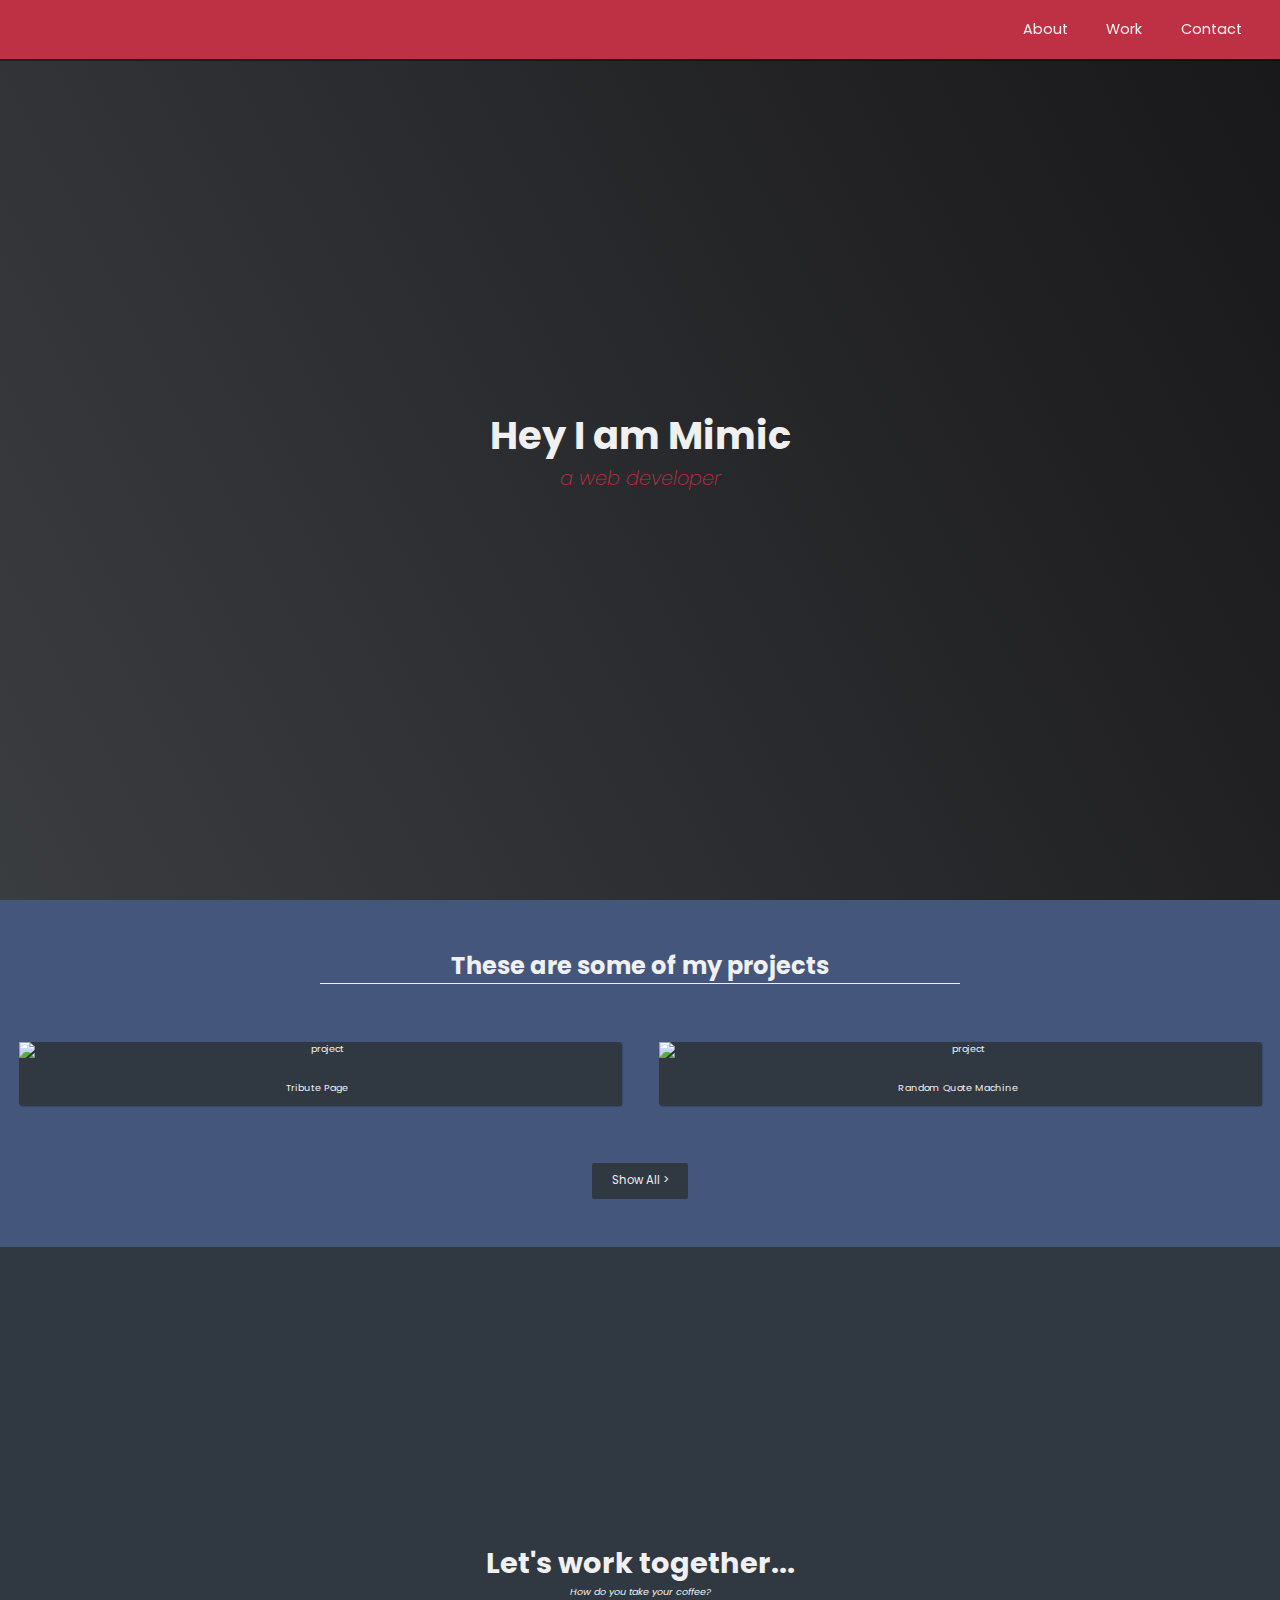
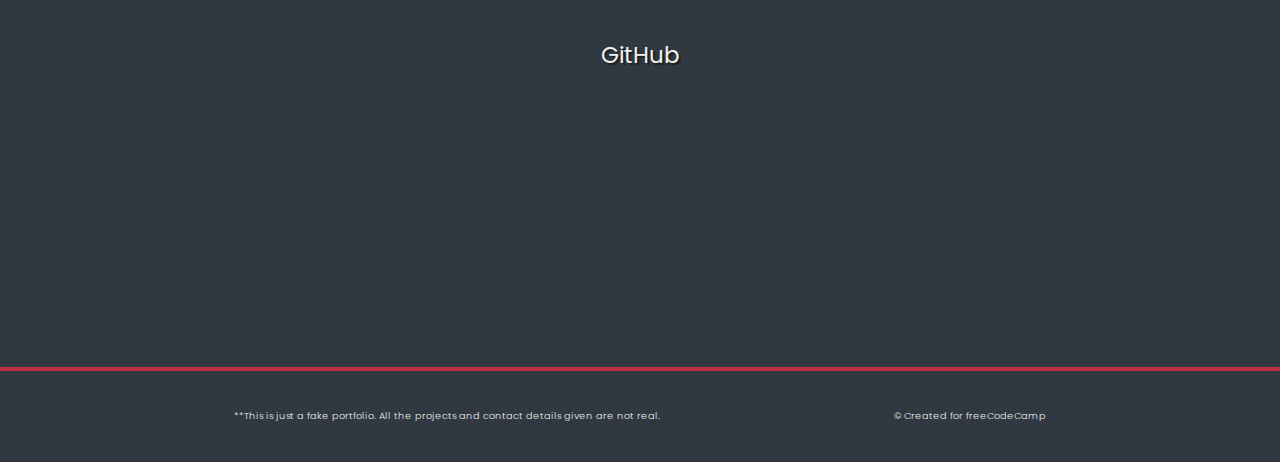
==== Personal Portfolio webpage/index.html @ 27ca09db "first commit" ====
<!DOCTYPE html>
<html lang="en">
<head>
    <meta charset="UTF-8">
    <meta name="viewport" content="width=device-width, initial-scale=1.0">
    <link rel="stylesheet" href="https://use.fontawesome.com/releases/v5.8.2/css/all.css" integrity="sha384-oS3vJWv+0UjzBfQzYUhtDYW+Pj2yciDJxpsK1OYPAYjqT085Qq/1cq5FLXAZQ7Ay" crossorigin="anonymous"
/>
    <link href="https://fonts.googleapis.com/css?family=Poppins:200i,300,400&display=swap" rel="stylesheet"/>
    <link href="https://fonts.googleapis.com/css?family=Raleway:700&display=swap" rel="stylesheet"/>
    <link rel="stylesheet" href="styles.css">
    <title>Personal Portfolio Webpage</title>
</head>
<body>
    
<div class="full-page">

    <nav id="navbar">
        <ul>
            <li><a href="#welcome-section">About</a></li>
            <li><a href="#projects">Work</a></li>
            <li><a href="#contact">Contact</a></li>
        </ul>
    </nav>

    <div class="content">
        <section id="welcome-section">
            <h1>Hey I am Mimic</h1>
            <p>a web developer<p>
        </section>

        <section id="projects">
            <h2>These are some of my projects</h2>
            
            <div class="grid-projects">

                <a href="https://codepen.io/freeCodeCamp/full/zNqgVx" target="__blank" class="project-tile">
                    <img class="project-image" src="https://raw.githubusercontent.com/freeCodeCamp/cdn/master/build/testable-projects-fcc/images/tribute.jpg" alt="project" />
                    <p class="project-title">
                        <span class="code">&lt;</span>
                        Tribute Page
                        <span class="code">&#47;&gt;</span>
                    </p>
                </a>

                <a href="https://codepen.io/freeCodeCamp/full/qRZeGZ" target="_blank" class="project-tile">
                    <img class="project-image" src="https://raw.githubusercontent.com/freeCodeCamp/cdn/master/build/testable-projects-fcc/images/random-quote-machine.png" alt="project"/>
                    <p class="project-title">
                      <span class="code">&lt;</span>
                      Random Quote Machine
                      <span class="code">&#47;&gt;</span>
                    </p>
                </a>

            </div>
           
            <a  href="https://codepen.io/FreeCodeCamp/" class="button" target="_blank">Show All ></a>
        </section>

        <section id="contact">
            <div class="contact-header">
                <h2>Let's work together...</h2>
                <p>How do you take your coffee?</p>
            </div>
           <div class="contact-links">
            <a id="profile-link" href="https://github.com/freecodecamp" target="_blank"> <i class="fab fa-github"></i> GitHub</a>
           </div>
            
        </section>
    </div>
 
    <footer>
        <p>
          **This is just a fake portfolio. All the projects and contact details given
          are not real.
        </p>
        <p>
          &copy; Created for
          <a href="https://www.freecodecamp.com/" target="_blank"
            >freeCodeCamp <i class="fab fa-free-code-camp"></i
          ></a>
        </p>
      </footer>
      
</div>

</body>
</html>
---- Personal Portfolio webpage/styles.css ----
:root {
    --main-white: #f0f0f0;
    --main-red: #be3144;
    --main-blue: #45567d;
    --main-gray: #303841;
  }

*{
    margin: 0;
    padding: 0;
}

*,
*::before,
*::after {
    box-sizing: inherit;
}

html{
    box-sizing: border-box;
    font-size: 60%;
    scroll-behavior: smooth;
}

body{
    font-family: 'Poppins', sans-serif;
    font-size: 1rem;
    color: var(--main-white);
}

a{
    text-decoration: none;
    color: var(--main-white);
}

#navbar{
    display: flex;
    justify-content: flex-end;
    position: fixed;
    top: 0;
    left: 0;
    width: 100%;
    background: var(--main-red);
    box-shadow: 0 2px 0 rgba(0, 0, 0, 0.4);
    z-index: 10;
}

@media (max-width: 660px) {
    #navbar {
      justify-content: center;
    }
}

#navbar ul{
    display: flex;
    margin-right: 2rem;
    list-style: none;
}

#navbar a{
    display: block;
    padding: 2rem;
    font-size: 1.5em;
}

#navbar a:hover{
    background: var(--main-blue);
}

h1{
    font-size: 4rem;
}

#welcome-section{
    display: flex;
    flex-direction: column;
    justify-content: center;
    align-items: center;
    width: 100%;
    height: 100vh;
    background-color: #000;
    background-image: linear-gradient(62deg, #3a3d40 0%, #181719 100%);
}

#welcome-section p{
    font-size: 2rem;
    font-style: italic;
    color: var(--main-red);
    font-weight: 200;
}

#projects{
    text-align: center;
    padding: 5rem 2rem;
    background: var(--main-blue);
}

#projects h2{
    max-width: 640px;
    margin: 0 auto 6rem auto;
    border-bottom: 0.2rem solid var(--main-white);
    font-size: 2.5rem;
}

.grid-projects{
    display: grid;
    grid-template-columns: repeat(auto-fit, minmax(320px, 1fr));
    grid-gap: 4rem;
    width: 100%;
    max-width: 1280px;
    margin: 0 auto;
    margin-bottom: 6rem;
}

.project-tile{
    background: var(--main-gray);
    box-shadow: 1px 1px 2px rgba(0, 0, 0, 0.5);
    border-radius: 2px; 
    padding-bottom: 1.5rem;
}

img {
    display: block;
    width: 100%;
    height: calc(100% - 2rem);
    object-fit: cover;
} 

.project-title{
    padding: 1rem;    
}

.code {
    color: var(--main-gray);
    transition: color 0.3s ease-out;
}
  
.project-tile:hover .code {
    color: #ff7f50;
}

#projects .button{
    display: inline-block;
    padding: 1rem 2rem;
    border-radius: 2px;
    font-size: 1.2rem;
    background: var(--main-gray);
    transition: background 0.3s ease-out;
    text-decoration: none;
    color: var(--main-white);
}


#projects .button:hover {
    background: var(--main-red);
}
  
#contact{
    display: flex;
    flex-direction: column;
    justify-content: center;
    align-items: center;
    text-align: center;
    width: 100%;
    height: 80vh;
    padding: 0 2rem;
    background: var(--main-gray);
}
  
#contact h2{
    font-size: 3rem;
}

#contact p{
    font-style: italic;
}

.contact-links {
    display: flex;
    justify-content: center;
    width: 100%;
    max-width: 980px;
    margin-top: 4rem;
    flex-wrap: wrap;
  }
  
  #profile-link {
    font-size: 2.4rem;
    text-shadow: 2px 2px 1px #1f1f1f;
    transition: transform 0.3s ease-out;
  }
  
  #profile-link:hover {
    transform: translateY(8px);
  }

  footer {
    font-weight: 300;
    display: flex;
    justify-content: space-evenly;
    padding: 2rem;
    background: var(--main-gray);
    border-top: 4px solid var(--main-red);

  }
  
  footer > p {
    margin: 2rem;    
  }
  
  footer i {
    vertical-align: middle;
  }
  
  @media (max-width: 28.75em) {
    footer {
      flex-direction: column;
      text-align: center;
    }
  }
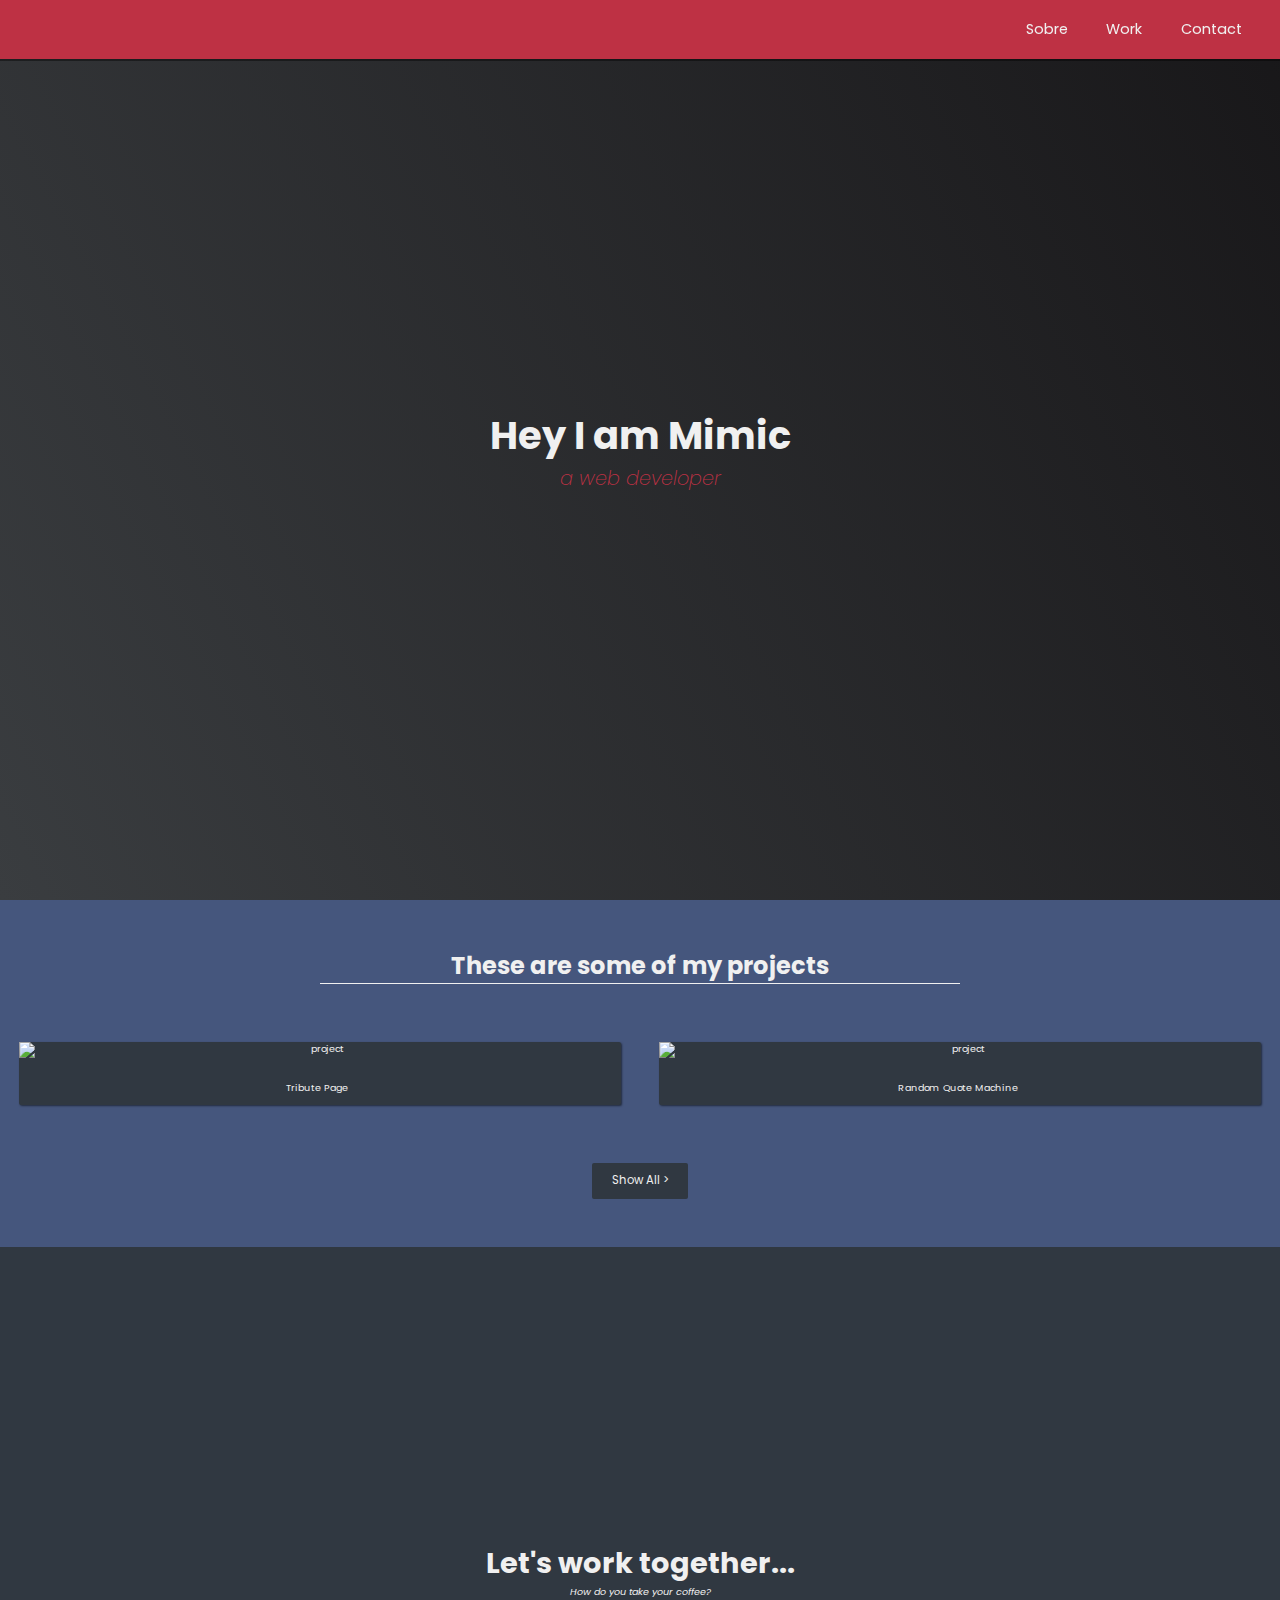
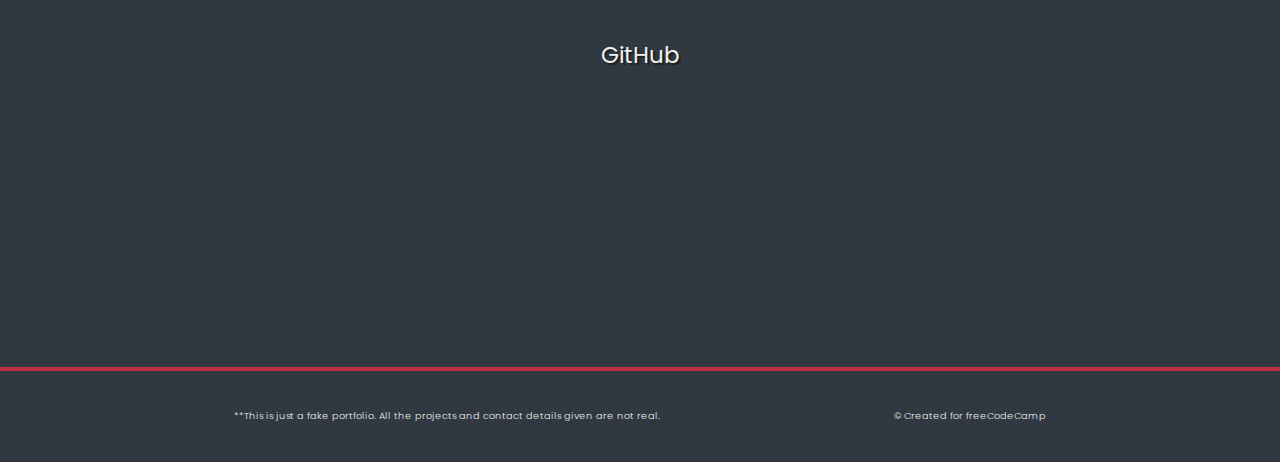
==== commit ed90f031: "edit: fix title" ====
--- a/Personal Portfolio webpage/index.html
+++ b/Personal Portfolio webpage/index.html
@@ -8,7 +8,7 @@
     <link href="https://fonts.googleapis.com/css?family=Poppins:200i,300,400&display=swap" rel="stylesheet"/>
     <link href="https://fonts.googleapis.com/css?family=Raleway:700&display=swap" rel="stylesheet"/>
     <link rel="stylesheet" href="styles.css">
-    <title>Personal Portfolio Webpage</title>
+    <title> LEgal </title>
 </head>
 <body>
     
@@ -16,7 +16,7 @@
 
     <nav id="navbar">
         <ul>
-            <li><a href="#welcome-section">About</a></li>
+            <li><a href="#welcome-section">Sobre</a></li>
             <li><a href="#projects">Work</a></li>
             <li><a href="#contact">Contact</a></li>
         </ul>
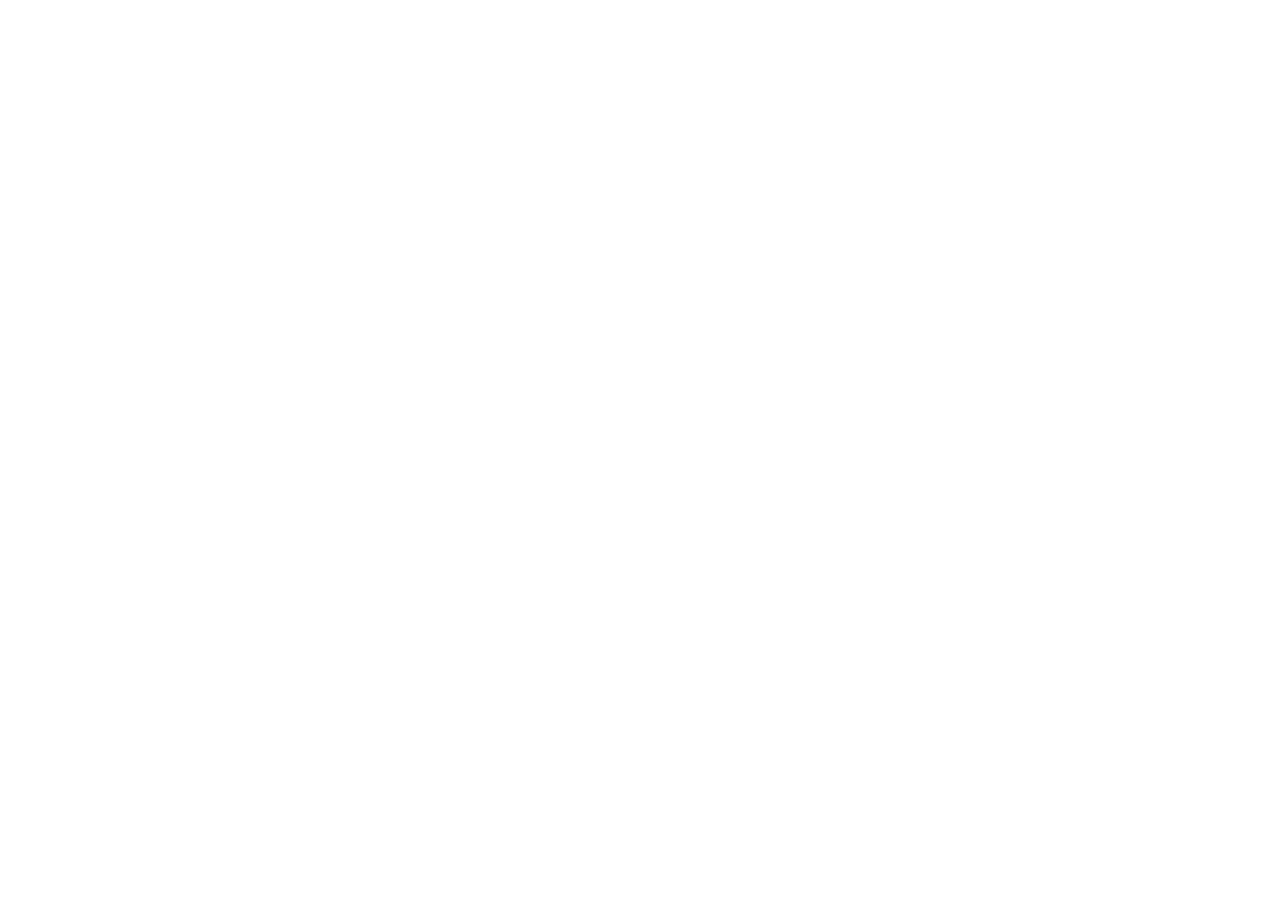
==== commit 1120bc55: "remove: body" ====
--- a/Personal Portfolio webpage/index.html
+++ b/Personal Portfolio webpage/index.html
@@ -12,76 +12,7 @@
 </head>
 <body>
     
-<div class="full-page">
 
-    <nav id="navbar">
-        <ul>
-            <li><a href="#welcome-section">Sobre</a></li>
-            <li><a href="#projects">Work</a></li>
-            <li><a href="#contact">Contact</a></li>
-        </ul>
-    </nav>
-
-    <div class="content">
-        <section id="welcome-section">
-            <h1>Hey I am Mimic</h1>
-            <p>a web developer<p>
-        </section>
-
-        <section id="projects">
-            <h2>These are some of my projects</h2>
-            
-            <div class="grid-projects">
-
-                <a href="https://codepen.io/freeCodeCamp/full/zNqgVx" target="__blank" class="project-tile">
-                    <img class="project-image" src="https://raw.githubusercontent.com/freeCodeCamp/cdn/master/build/testable-projects-fcc/images/tribute.jpg" alt="project" />
-                    <p class="project-title">
-                        <span class="code">&lt;</span>
-                        Tribute Page
-                        <span class="code">&#47;&gt;</span>
-                    </p>
-                </a>
-
-                <a href="https://codepen.io/freeCodeCamp/full/qRZeGZ" target="_blank" class="project-tile">
-                    <img class="project-image" src="https://raw.githubusercontent.com/freeCodeCamp/cdn/master/build/testable-projects-fcc/images/random-quote-machine.png" alt="project"/>
-                    <p class="project-title">
-                      <span class="code">&lt;</span>
-                      Random Quote Machine
-                      <span class="code">&#47;&gt;</span>
-                    </p>
-                </a>
-
-            </div>
-           
-            <a  href="https://codepen.io/FreeCodeCamp/" class="button" target="_blank">Show All ></a>
-        </section>
-
-        <section id="contact">
-            <div class="contact-header">
-                <h2>Let's work together...</h2>
-                <p>How do you take your coffee?</p>
-            </div>
-           <div class="contact-links">
-            <a id="profile-link" href="https://github.com/freecodecamp" target="_blank"> <i class="fab fa-github"></i> GitHub</a>
-           </div>
-            
-        </section>
-    </div>
- 
-    <footer>
-        <p>
-          **This is just a fake portfolio. All the projects and contact details given
-          are not real.
-        </p>
-        <p>
-          &copy; Created for
-          <a href="https://www.freecodecamp.com/" target="_blank"
-            >freeCodeCamp <i class="fab fa-free-code-camp"></i
-          ></a>
-        </p>
-      </footer>
-      
-</div>
 
 </body>
 </html>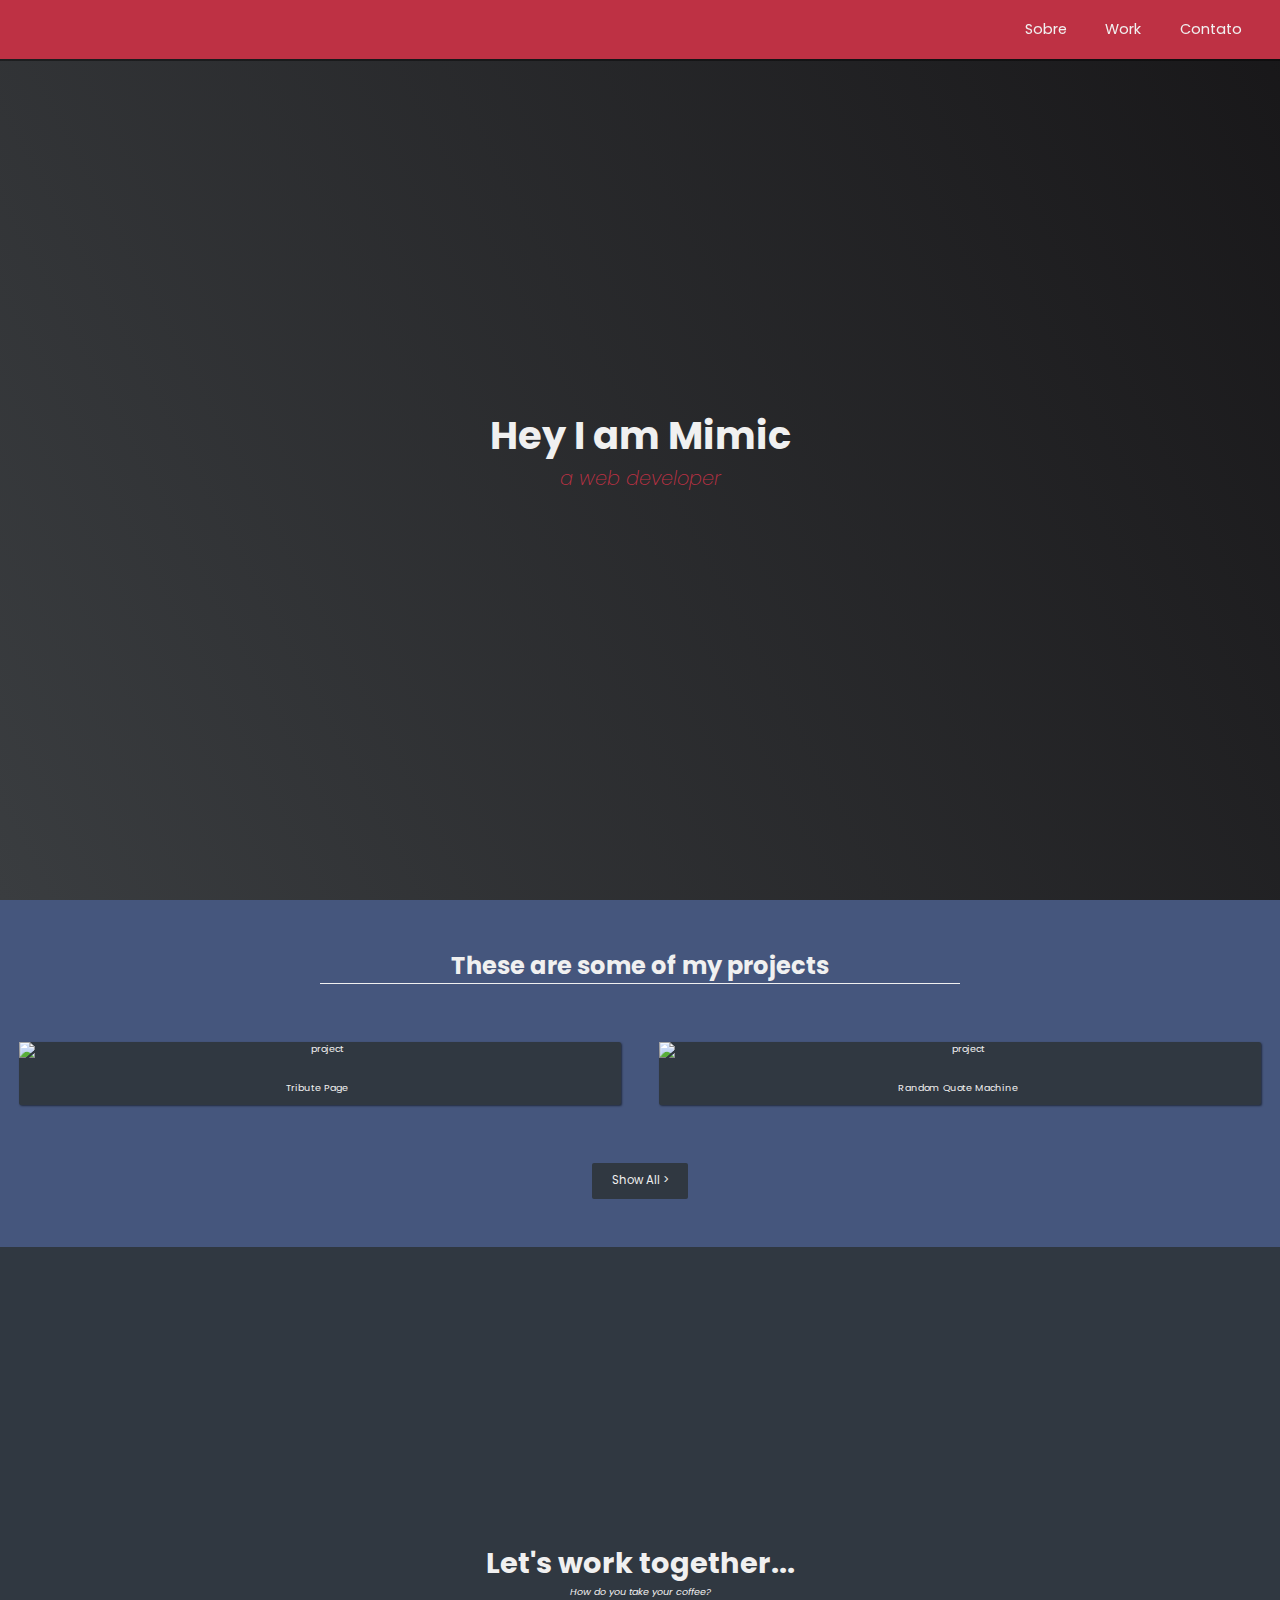
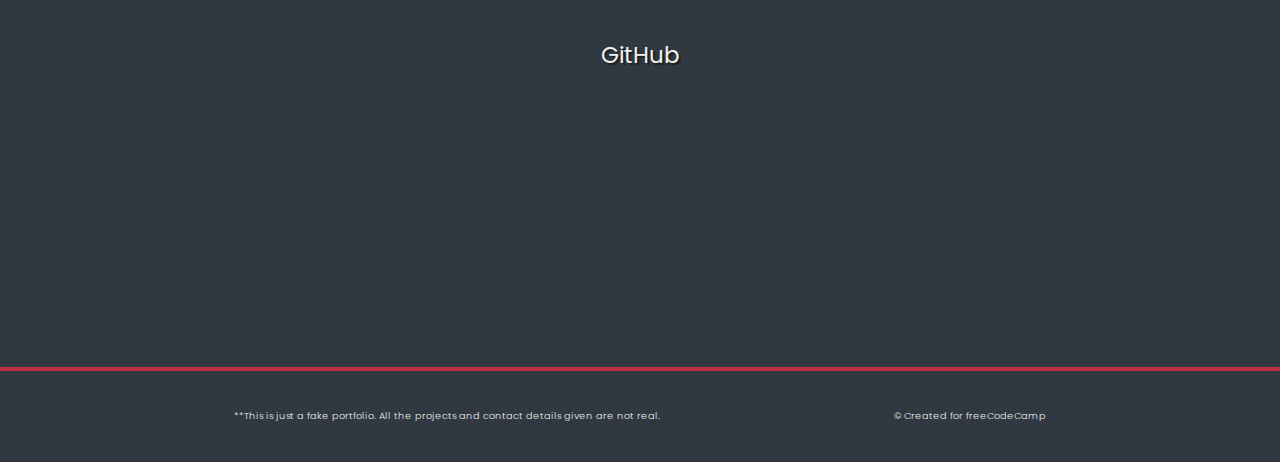
==== commit ed3bf14a: "edit: fix title" ====
--- a/Personal Portfolio webpage/index.html
+++ b/Personal Portfolio webpage/index.html
@@ -13,6 +13,74 @@
 <body>
     
 
+    <nav id="navbar">
+        <ul>
+            <li><a href="#welcome-section">Sobre</a></li>
+            <li><a href="#projects">Work</a></li>
+            <li><a href="#contact">Contato</a></li>
+        </ul>
+    </nav>
+
+    <div class="content">
+        <section id="welcome-section">
+            <h1>Hey I am Mimic</h1>
+            <p>a web developer<p>
+        </section>
+
+        <section id="projects">
+            <h2>These are some of my projects</h2>
+            
+            <div class="grid-projects">
+
+                <a href="https://codepen.io/freeCodeCamp/full/zNqgVx" target="__blank" class="project-tile">
+                    <img class="project-image" src="https://raw.githubusercontent.com/freeCodeCamp/cdn/master/build/testable-projects-fcc/images/tribute.jpg" alt="project" />
+                    <p class="project-title">
+                        <span class="code">&lt;</span>
+                        Tribute Page
+                        <span class="code">&#47;&gt;</span>
+                    </p>
+                </a>
+
+                <a href="https://codepen.io/freeCodeCamp/full/qRZeGZ" target="_blank" class="project-tile">
+                    <img class="project-image" src="https://raw.githubusercontent.com/freeCodeCamp/cdn/master/build/testable-projects-fcc/images/random-quote-machine.png" alt="project"/>
+                    <p class="project-title">
+                      <span class="code">&lt;</span>
+                      Random Quote Machine
+                      <span class="code">&#47;&gt;</span>
+                    </p>
+                </a>
+
+            </div>
+           
+            <a  href="https://codepen.io/FreeCodeCamp/" class="button" target="_blank">Show All ></a>
+        </section>
+
+        <section id="contact">
+            <div class="contact-header">
+                <h2>Let's work together...</h2>
+                <p>How do you take your coffee?</p>
+            </div>
+           <div class="contact-links">
+            <a id="profile-link" href="https://github.com/freecodecamp" target="_blank"> <i class="fab fa-github"></i> GitHub</a>
+           </div>
+            
+        </section>
+    </div>
+ 
+    <footer>
+        <p>
+          **This is just a fake portfolio. All the projects and contact details given
+          are not real.
+        </p>
+        <p>
+          &copy; Created for
+          <a href="https://www.freecodecamp.com/" target="_blank"
+            >freeCodeCamp <i class="fab fa-free-code-camp"></i
+          ></a>
+        </p>
+      </footer>
+      
+</div>
 
 </body>
 </html>